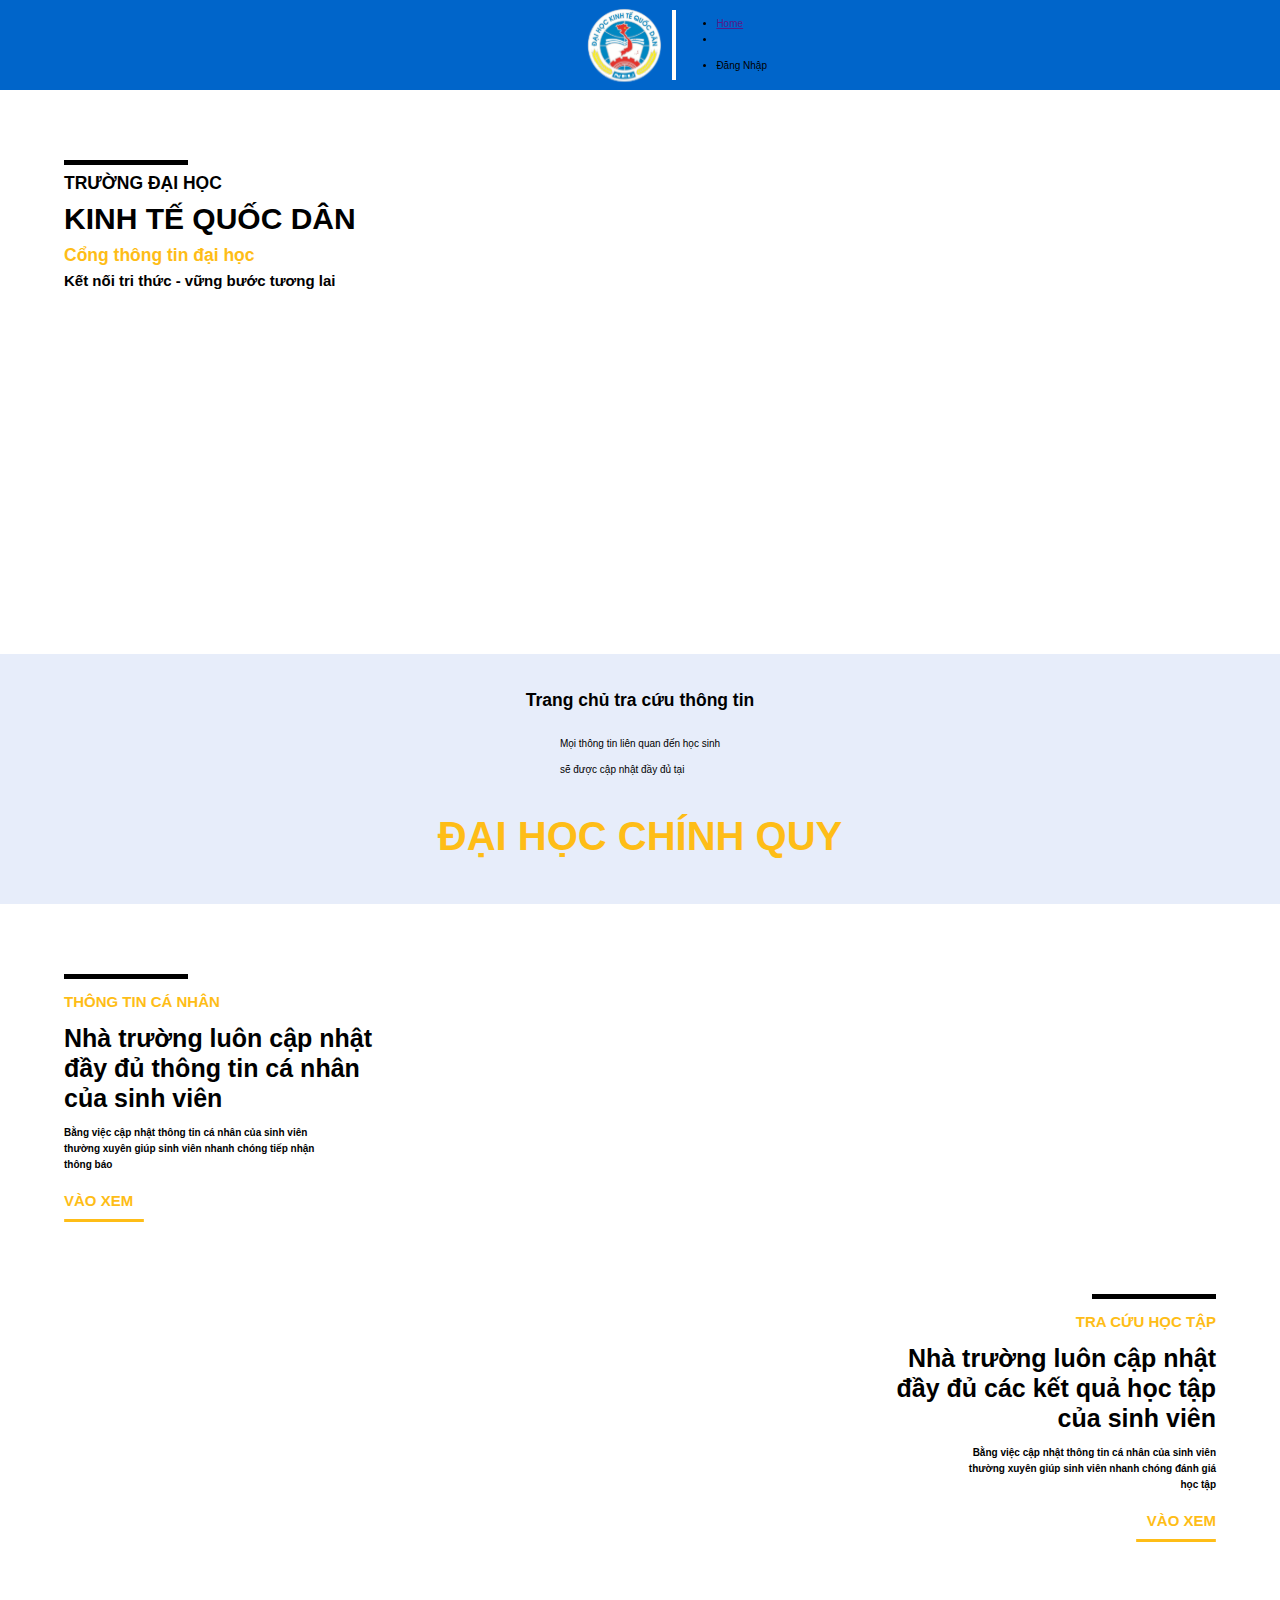
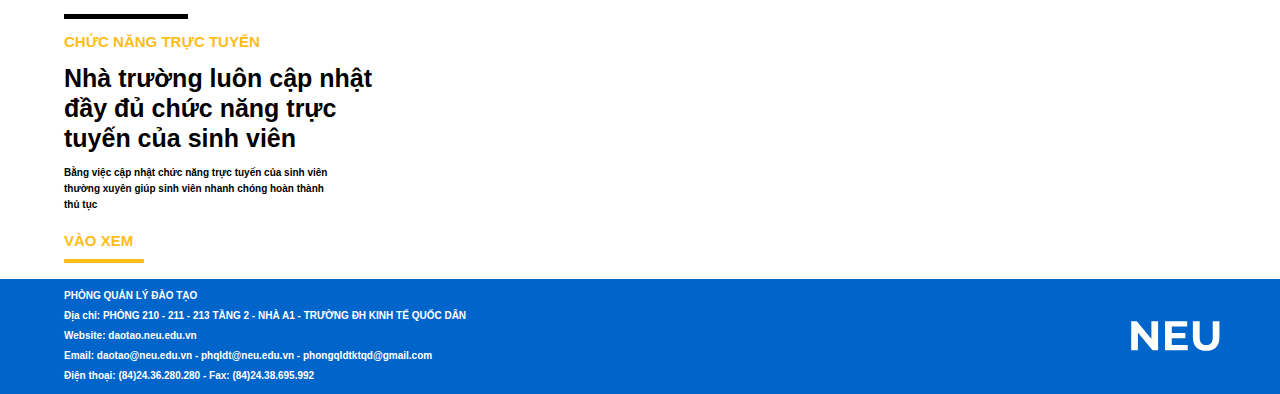
==== index.html @ 4bae20ed "index part1" ====
<!DOCTYPE html>
<html lang="en">
<head>
    <meta charset="UTF-8">
    <meta http-equiv="X-UA-Compatible" content="IE=edge">
    <meta name="viewport" content="width=device-width, initial-scale=1.0">
    <title>Cổng thông tin đại học chính quy</title>

    <link rel="preconnect" href="https://fonts.googleapis.com">
    <link rel="preconnect" href="https://fonts.gstatic.com" crossorigin>
    <link href="https://fonts.googleapis.com/css2?family=Roboto:wght@300;400;500;700&display=swap" rel="stylesheet">

    <link rel="stylesheet" href="./assests/css/base.css">

    <script src="https://kit.fontawesome.com/30d0976aea.js" crossorigin="anonymous"></script>
</head>
<body>
    <div class="hero-container">
        <div class="start">
            <img src="img\logo.svg" alt="" class="logo">
            <img src="img\line-verti.svg" alt="" class="line-verti">
            <div class="uni-name"></div>
        </div>
        <div class="end">
            <nav>
                <ul>
                    <li><a href="" class="a1">Home</a></li>
                    <li>
                        <img src="" alt="" class="noti">
                    </li>
                    <li>
                        <div class="log-in">
                            <p>Đăng Nhập</p>
                        </div>
                    </li>
                </ul>
            </nav>
        </div>
    </div>
    <div class="body1-container">
        <div class="body1-group1">
            <img src="img\line-hori.svg" alt="" class="line-hori">
            <div class="body1-info">
                <p class="body1-info1">TRƯỜNG ĐẠI HỌC</p>
                <p class="body1-info2">KINH TẾ QUỐC DÂN</p>
                <p class="body1-info3">Cổng thông tin đại học</p>
                <p class="body1-info4">Kết nối tri thức - vững bước tương lai</p>
            </div>
            <div class="uni-img-element"></div>
        </div>
        <div class="body1-group2">
            <img src="" alt="" class="drum-showcase">
        </div>
    </div>
    <div class="body2-container">
        <div class="body2-top">
            <p class="body2-top-info">Trang chủ tra cứu thông tin</p>
        </div>
        <div class="body2-mid">
            <div class="laurel-left"></div>
            <div class="info-center">
                <div class="icon-element">
                    <div class="icon1"></div>
                    <div class="icon2"></div>
                    <div class="icon3"></div>
                </div>
                <div class="body2-mid-info">
                    <p class="body2-mid-info1">
                        Mọi thông tin liên quan đến học sinh
                    </p>
                    <p class="body2-mid-info2">
                        sẽ được cập nhật đầy đủ tại
                    </p>
                </div>
            </div>
            <div class="laurel-right"></div>
        </div>
        <div class="body2-bot">
            <p class="body2-bot-info">ĐẠI HỌC CHÍNH QUY</p>
        </div>
    </div>
    <div class="body3-container">
        <div class="body3-group1">
            <div class="body3-group1-left">
                <img src="img\line-hori.svg" alt="" class="line-hori">
                <div id="personal-info" class="group-info">
                    <p class="body3-yellow-headinfo">THÔNG TIN CÁ NHÂN</p>
                    <p class="body3-black-bodyinfo">
                        Nhà trường luôn cập nhật đầy đủ thông tin cá nhân của sinh viên
                    </p>
                    <p class="body3-black-footinfo">
                        Bằng việc cập nhật thông tin cá nhân của sinh viên thường xuyên giúp sinh viên nhanh chóng tiếp nhận thông báo
                    </p>
                </div>
                <div id="see-more1" class="see-more">
                    <p class="see-more-typo">VÀO XEM</p>
                    <img src="img\yellow-line-hori.svg" alt="" class="yellow-line-hori">
                </div>
            </div>
            <div class="body3-group1-right">
                <img src="" alt="" class="decor">
            </div>
        </div>
        <div class="body3-group2">
            <div class="body3-group2-right">
                <img src="img\line-hori.svg" alt="" class="line-hori">
                <div id="study-info" class="group-info">
                    <p class="body3-yellow-headinfo">TRA CỨU HỌC TẬP</p>
                    <p class="body3-black-bodyinfo">
                        Nhà trường luôn cập nhật đầy đủ các kết quả học tập của sinh viên
                    </p>
                    <p class="body3-black-footinfo">
                        Bằng việc cập nhật thông tin cá nhân của sinh viên thường xuyên giúp sinh viên nhanh chóng đánh giá học tập
                    </p>
                </div>
                <div id="see-more2" class="see-more">
                    <p class="see-more-typo">VÀO XEM</p>
                    <img src="img\yellow-line-hori.svg" alt="" class="yellow-line-hori">
                </div>
            </div>
            <div class="body3-group2-left">
                <img src="" alt="" class="decor">
            </div>
        </div>
        <div  class="body3-group3">
            <div class="body3-group3-left">
                <img src="img\line-hori.svg" alt="" class="line-hori">
                <div id="tools-info" class="group-info">
                    <p class="body3-yellow-headinfo">CHỨC NĂNG TRỰC TUYẾN</p>
                    <p class="body3-black-bodyinfo">
                        Nhà trường luôn cập nhật đầy đủ chức năng trực tuyến của sinh viên
                    </p>
                    <p class="body3-black-footinfo">
                        Bằng việc cập nhật chức năng trực tuyến của sinh viên thường xuyên giúp sinh viên nhanh chóng hoàn thành thủ tục
                    </p>
                </div>
                <div id="see-more3" class="see-more">
                    <p class="see-more-typo">VÀO XEM</p>
                    <img src="img\yellow-line-hori.svg" alt="" class="yellow-line-hori">
                </div>
            </div>
            <div class="body3-group3-right">
                <img src="" alt="" class="decor">
            </div>
        </div>
    </div>
    <div class="footer-container">
        <div class="footer-info">
            <p>PHÒNG QUẢN LÝ ĐÀO TẠO</p>
            <p>Địa chỉ: PHÒNG 210 - 211 - 213 TẦNG 2 - NHÀ A1 - TRƯỜNG ĐH KINH TẾ QUỐC DÂN</p>
            <p>Website: daotao.neu.edu.vn</p>
            <p>Email: daotao@neu.edu.vn - phqldt@neu.edu.vn - phongqldtktqd@gmail.com</p>
            <p>Điện thoại: (84)24.36.280.280 - Fax: (84)24.38.695.992</p>
        </div>
        <div class="footer-white-NEU">
            <img src="img\white-NEU.svg" alt="" class="white-NEU">
        </div>

    </div>
</body>
</html>
---- assests/css/base.css ----
:root {
  --primary-color: #0065CA;
  --white-color: #fff;
  --text-color: #333;
  --black-color: #000;
  --yellow-color: #FEBD17;
}

html {
  font-size: 62.5%;
  line-height: 1.6rem;
  font-family: "Montserrat", sans-serif;
  box-sizing: border-box;
}

body {
  margin: 0;
  height: 200vh;
}

.hero-container {
  display: flex;
  height: 5%;
  justify-content: center;
  align-items: center;
  background-color: var(--primary-color);
}
.hero-container .start {
  margin-left: 5%;
  display: flex;
  align-items: center;
}
.hero-container .start .logo {
  height: 7.5rem;
  margin: 1em;
}
.hero-container .start .line-verti {
  height: 7rem;
}

.body1-container {
  display: flex;
  flex-direction: row;
  margin-top: 5%;
  margin-left: 5%;
  height: 500px;
}
.body1-container .body1-group1 .body1-info1 {
  font-size: 1.75rem;
  font-weight: bolder;
  margin: 0.5rem 0 0.5rem 0;
}
.body1-container .body1-group1 .body1-info2 {
  font-size: 3rem;
  font-weight: bolder;
  margin: 2rem 0px 2rem 0px;
}
.body1-container .body1-group1 .body1-info3 {
  font-size: 1.75rem;
  font-weight: bold;
  color: var(--yellow-color);
  margin: 1rem 0 1rem 0;
}
.body1-container .body1-group1 .body1-info4 {
  font-size: 1.5rem;
  font-weight: bold;
  margin: 1rem 0 1rem 0;
}

.body2-container {
  display: flex;
  flex-direction: column;
  justify-content: center;
  align-items: center;
  height: 250px;
  background-color: #E7EDFA;
}
.body2-container .body2-top .body2-top-info {
  font-size: 1.75rem;
  font-weight: bolder;
}
.body2-container .body2-bot .body2-bot-info {
  font-size: 4rem;
  font-weight: bolder;
  color: var(--yellow-color);
}

.body3-container {
  display: flex;
  flex-direction: column;
  margin: 5% 5% 0 5%;
}
.body3-container .group-info .body3-yellow-headinfo {
  color: var(--yellow-color);
  font-size: 1.5rem;
  font-weight: bolder;
  margin: 1rem 0 1rem 0;
}
.body3-container .group-info .body3-black-bodyinfo {
  width: 30%;
  font-size: 2.5rem;
  line-height: 3rem;
  font-weight: bolder;
  margin: 1.25rem 0 1.25rem 0;
}
.body3-container .group-info .body3-black-footinfo {
  width: 23%;
  font-size: 1rem;
  font-weight: 600;
  margin: 1rem 0 1rem 0;
}
.body3-container .body3-group2-right {
  margin-left: auto;
  text-align: right;
  padding: 5rem 0 5rem 0;
}

.see-more {
  display: flex;
  flex-direction: column;
}
.see-more .see-more-typo {
  font-size: 1.5rem;
  font-weight: bold;
  color: var(--yellow-color);
  margin: 10px 0 10px 0;
}
.see-more .yellow-line-hori {
  width: 8rem;
}

#study-info .body3-black-bodyinfo {
  margin-left: auto;
}
#study-info .body3-black-footinfo {
  margin-left: auto;
}

#see-more2 .yellow-line-hori {
  margin-left: auto;
}

.footer-container {
  height: 115px;
  display: flex;
  flex-direction: row;
  background-color: var(--primary-color);
}
.footer-container .footer-info {
  display: flex;
  flex-direction: column;
  margin-left: 5%;
  color: #fff;
  font-size: 1rem;
  font-weight: bold;
  line-height: 0;
  justify-content: center;
}
.footer-container .footer-white-NEU {
  margin-left: auto;
  display: flex;
  align-items: center;
}
.footer-container .footer-white-NEU .white-NEU {
  height: 30px;
  margin-right: 6rem;
}/*# sourceMappingURL=base.css.map */
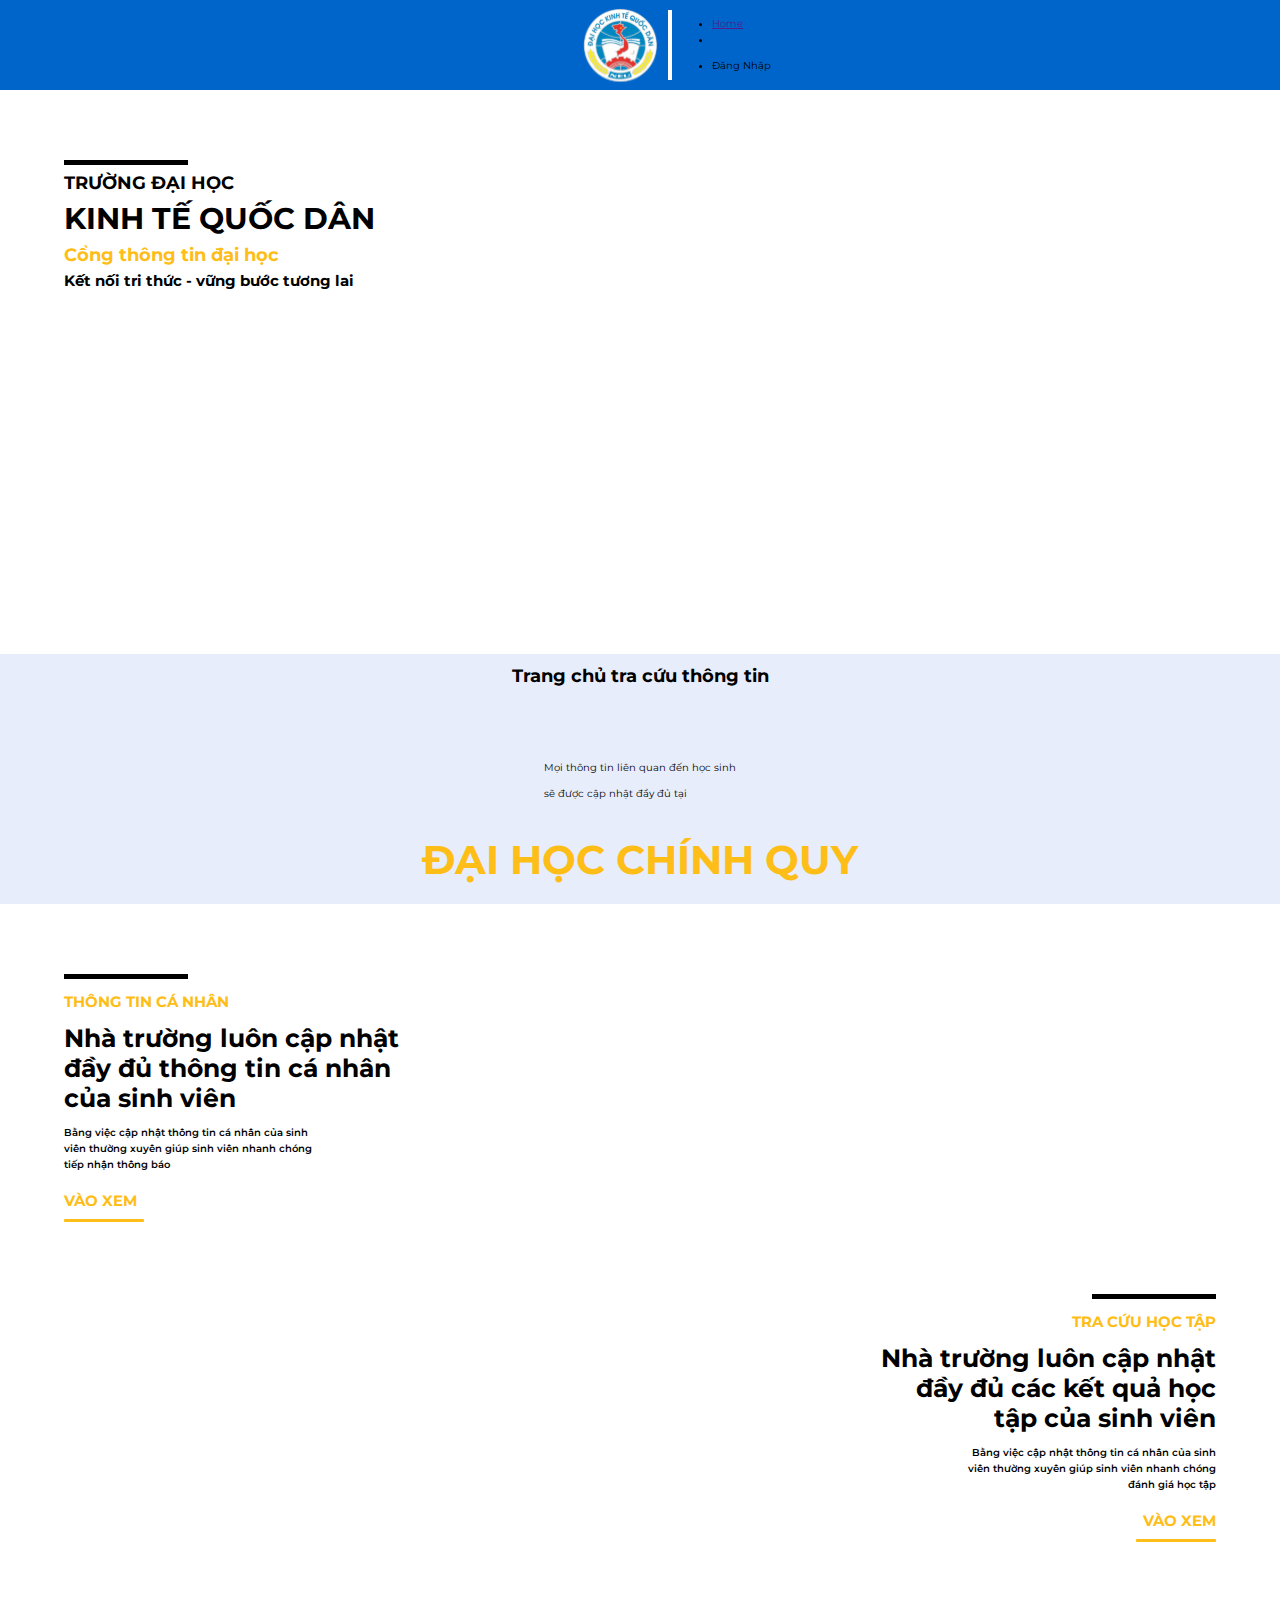
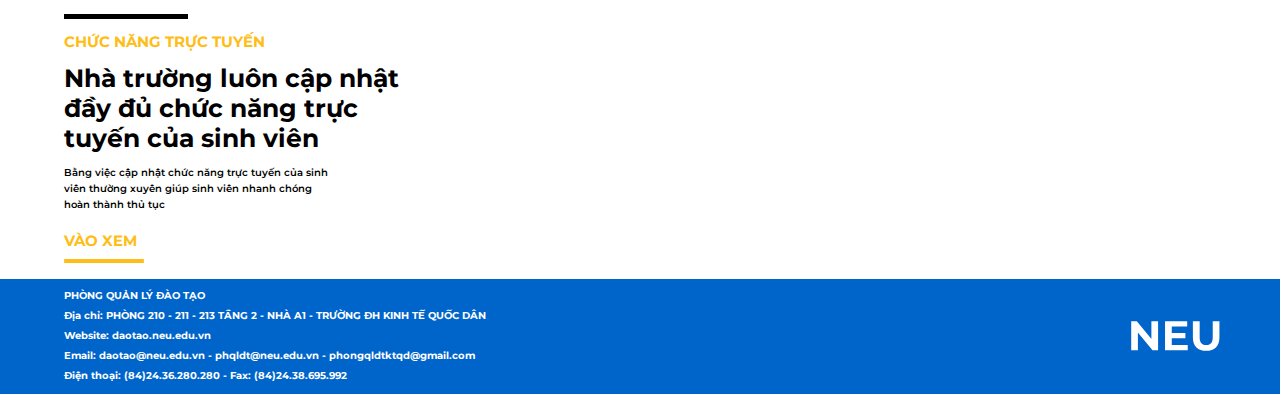
==== commit 4165a5ab: "fix font-family" ====
--- a/index.html
+++ b/index.html
@@ -8,8 +8,8 @@
 
     <link rel="preconnect" href="https://fonts.googleapis.com">
     <link rel="preconnect" href="https://fonts.gstatic.com" crossorigin>
-    <link href="https://fonts.googleapis.com/css2?family=Roboto:wght@300;400;500;700&display=swap" rel="stylesheet">
-
+    <link href="https://fonts.googleapis.com/css2?family=Montserrat:ital,wght@0,100;0,200;0,300;0,400;0,500;0,600;0,700;0,800;0,900;1,100;1,200;1,300;1,400;1,500;1,600;1,700;1,800;1,900&display=swap" rel="stylesheet">
+    
     <link rel="stylesheet" href="./assests/css/base.css">
 
     <script src="https://kit.fontawesome.com/30d0976aea.js" crossorigin="anonymous"></script>
@@ -46,10 +46,12 @@
                 <p class="body1-info3">Cổng thông tin đại học</p>
                 <p class="body1-info4">Kết nối tri thức - vững bước tương lai</p>
             </div>
-            <div class="uni-img-element"></div>
+            <div class="uni-img-element">
+                <img src="img\uni-img.svg" alt="" class="uni-img">
+            </div>
         </div>
         <div class="body1-group2">
-            <img src="" alt="" class="drum-showcase">
+            <img src="img\drum-showcase.svg" alt="" class="drum-showcase">
         </div>
     </div>
     <div class="body2-container">
@@ -60,9 +62,15 @@
             <div class="laurel-left"></div>
             <div class="info-center">
                 <div class="icon-element">
-                    <div class="icon1"></div>
-                    <div class="icon2"></div>
-                    <div class="icon3"></div>
+                    <div class="icon1">
+                        <img src="img\icon-personal.svg" alt="" class="icon-personal">
+                    </div>
+                    <div class="icon2">
+                        <img src="img\icon-study.svg" alt="" class="icon-study">
+                    </div>
+                    <div class="icon3">
+                        <img src="img\icon-research.svg" alt="">
+                    </div>
                 </div>
                 <div class="body2-mid-info">
                     <p class="body2-mid-info1">
@@ -98,7 +106,7 @@
                 </div>
             </div>
             <div class="body3-group1-right">
-                <img src="" alt="" class="decor">
+                <img src="img\decor-1.svg" alt="" class="decor">
             </div>
         </div>
         <div class="body3-group2">
@@ -119,7 +127,7 @@
                 </div>
             </div>
             <div class="body3-group2-left">
-                <img src="" alt="" class="decor">
+                <img src="img\decor-2.svg" alt="" class="decor">
             </div>
         </div>
         <div  class="body3-group3">
@@ -140,7 +148,7 @@
                 </div>
             </div>
             <div class="body3-group3-right">
-                <img src="" alt="" class="decor">
+                <img src="img\decor-3.svg" alt="" class="decor">
             </div>
         </div>
     </div>
@@ -158,4 +166,4 @@
 
     </div>
 </body>
-</html>+</html>
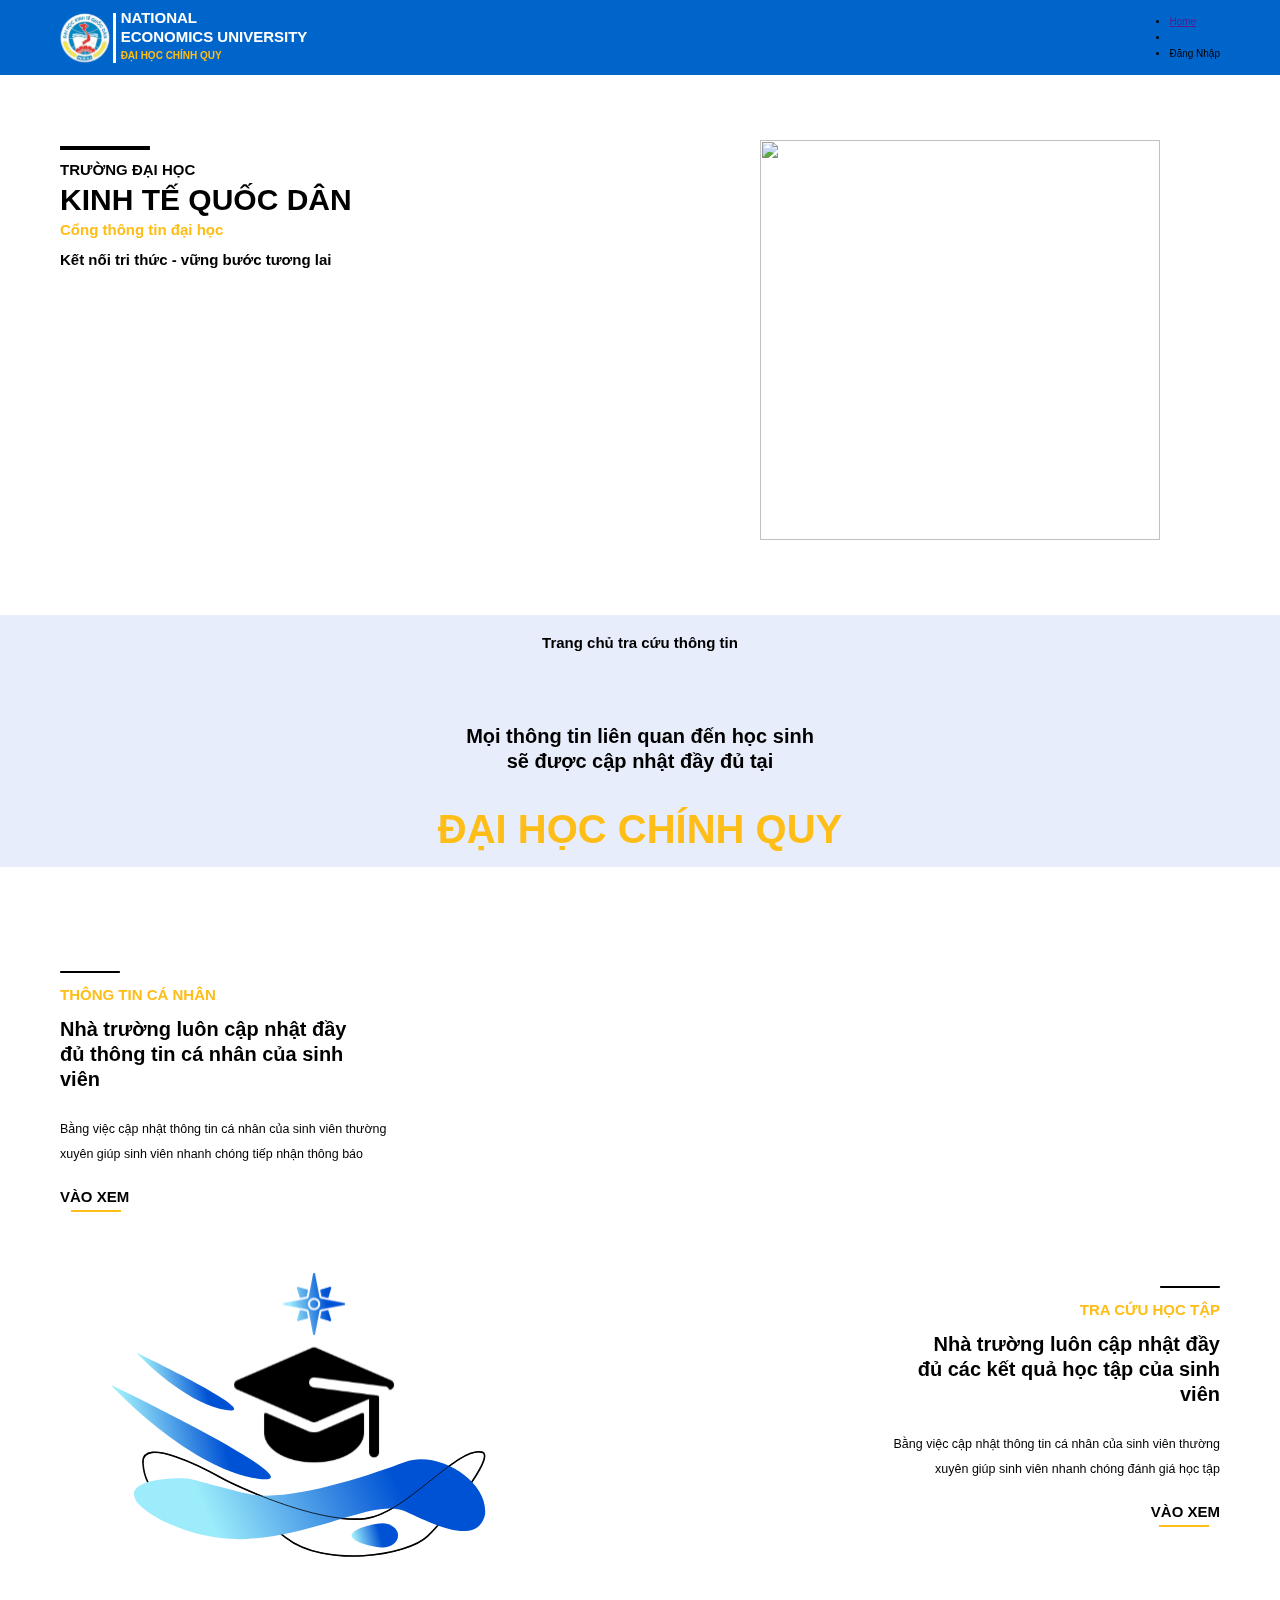
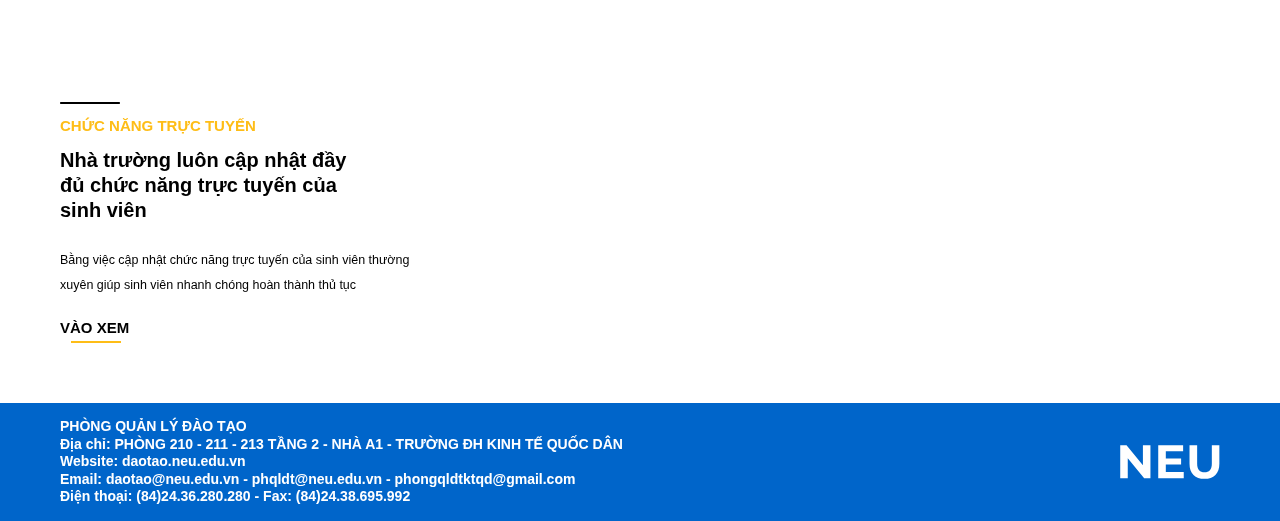
==== commit c9f9234b: "Index-redone1" ====
--- a/index.html
+++ b/index.html
@@ -8,87 +8,106 @@
 
     <link rel="preconnect" href="https://fonts.googleapis.com">
     <link rel="preconnect" href="https://fonts.gstatic.com" crossorigin>
-    <link href="https://fonts.googleapis.com/css2?family=Montserrat:ital,wght@0,100;0,200;0,300;0,400;0,500;0,600;0,700;0,800;0,900;1,100;1,200;1,300;1,400;1,500;1,600;1,700;1,800;1,900&display=swap" rel="stylesheet">
-    
+    <link href="https://fonts.googleapis.com/css2?family=Roboto:wght@300;400;500;700&display=swap" rel="stylesheet">
+
     <link rel="stylesheet" href="./assests/css/base.css">
 
-    <script src="https://kit.fontawesome.com/30d0976aea.js" crossorigin="anonymous"></script>
+    <script src="./javascripts/index.js"></script>
 </head>
 <body>
-    <div class="hero-container">
-        <div class="start">
-            <img src="img\logo.svg" alt="" class="logo">
-            <img src="img\line-verti.svg" alt="" class="line-verti">
-            <div class="uni-name"></div>
-        </div>
-        <div class="end">
-            <nav>
-                <ul>
-                    <li><a href="" class="a1">Home</a></li>
-                    <li>
-                        <img src="" alt="" class="noti">
-                    </li>
-                    <li>
-                        <div class="log-in">
-                            <p>Đăng Nhập</p>
-                        </div>
-                    </li>
-                </ul>
-            </nav>
+    <div class="hero">
+        <div class="hero-container">
+            <div class="start">
+                <img src="img\logo.svg" alt="" class="logo">
+                <img src="img\line-verti.svg" alt="" class="line-verti">
+                <div class="uni-name">
+                    <p class="NEU-m">NEU</p>
+                    <p class="NEU-d">NATIONAL</p>
+                    <p class="NEU-d">ECONOMICS UNIVERSITY</p>
+                    <p class="DHCQ">ĐẠI HỌC CHÍNH QUY</p>
+                </div>
+            </div>
+            <div class="end">
+                <nav>
+                    <ul>
+                        <li><a href="" class="a1">Home</a></li>
+                        <li>
+                            <img src="" alt="" class="noti">
+                        </li>
+                        <li>
+                            <div class="log-in">
+                                <p>Đăng Nhập</p>
+                            </div>
+                        </li>
+                    </ul>
+                </nav>
+            </div>
         </div>
     </div>
-    <div class="body1-container">
-        <div class="body1-group1">
-            <img src="img\line-hori.svg" alt="" class="line-hori">
-            <div class="body1-info">
-                <p class="body1-info1">TRƯỜNG ĐẠI HỌC</p>
-                <p class="body1-info2">KINH TẾ QUỐC DÂN</p>
-                <p class="body1-info3">Cổng thông tin đại học</p>
-                <p class="body1-info4">Kết nối tri thức - vững bước tương lai</p>
+    <div class="body1">
+        <div class="body1-container">
+            <div class="body1-group1">
+                <div class="body1-info">
+                    <img src="img\line-hori.svg" alt="" class="line-hori">
+                    <div class="body1-info">
+                        <p class="body1-info1">TRƯỜNG ĐẠI HỌC</p>
+                        <p class="body1-info2">KINH TẾ QUỐC DÂN</p>
+                        <p class="body1-info3">Cổng thông tin đại học</p>
+                        <p class="body1-info4">Kết nối tri thức - vững bước tương lai</p>
+                    </div>
+                </div>
+                <div class="uni-img-element">
+                    <img src="img\uni-img.svg" alt="" class="uni-img">
+                </div>
             </div>
-            <div class="uni-img-element">
-                <img src="img\uni-img.svg" alt="" class="uni-img">
+            <div class="body1-group2">
+                <img src="img\drum-showcase.svg" alt="" id="drum-showcase">
             </div>
         </div>
-        <div class="body1-group2">
-            <img src="img\drum-showcase.svg" alt="" class="drum-showcase">
-        </div>
     </div>
-    <div class="body2-container">
-        <div class="body2-top">
-            <p class="body2-top-info">Trang chủ tra cứu thông tin</p>
-        </div>
-        <div class="body2-mid">
-            <div class="laurel-left"></div>
-            <div class="info-center">
-                <div class="icon-element">
-                    <div class="icon1">
-                        <img src="img\icon-personal.svg" alt="" class="icon-personal">
+    <div class="body2">
+        <div class="body2-container">
+            <div class="body2-top">
+                <p class="body2-top-info">Trang chủ tra cứu thông tin</p>
+            </div>
+            <div class="body2-mid">
+                <div class="laurel-left">
+                    <img src="img\laurel-left.svg" alt="" class="laurel-left-img">
+                </div>
+                <div class="info-center">
+                    <div class="icon-element">
+                        <div class="icon1">
+                            <img src="img\icon-personal.svg" alt="" class="icon-personal">
+                        </div>
+                        <div class="icon2">
+                            <img src="img\icon-study.svg" alt="" class="icon-study">
+                        </div>
+                        <div class="icon3">
+                            <img src="img\icon-research.svg" alt="">
+                        </div>
                     </div>
-                    <div class="icon2">
-                        <img src="img\icon-study.svg" alt="" class="icon-study">
-                    </div>
-                    <div class="icon3">
-                        <img src="img\icon-research.svg" alt="">
+
+                    <div class="body2-mid-info">
+                        <p class="body2-mid-info1">
+                            Mọi thông tin liên quan đến học sinh
+                        </p>
+                        <p class="body2-mid-info2">
+                            sẽ được cập nhật đầy đủ tại
+                        </p>
                     </div>
                 </div>
-                <div class="body2-mid-info">
-                    <p class="body2-mid-info1">
-                        Mọi thông tin liên quan đến học sinh
-                    </p>
-                    <p class="body2-mid-info2">
-                        sẽ được cập nhật đầy đủ tại
-                    </p>
+                <div class="laurel-right">
+                    <img src="img\laurel-right.svg" alt="" class="laurel-right-img">
                 </div>
+                <div class="laurel-right"></div>
             </div>
-            <div class="laurel-right"></div>
-        </div>
-        <div class="body2-bot">
-            <p class="body2-bot-info">ĐẠI HỌC CHÍNH QUY</p>
+            <div class="body2-bot">
+                <p class="body2-bot-info">ĐẠI HỌC CHÍNH QUY</p>
+            </div>
         </div>
     </div>
     <div class="body3-container">
-        <div class="body3-group1">
+        <div id="body3-group1" class="body3-group">
             <div class="body3-group1-left">
                 <img src="img\line-hori.svg" alt="" class="line-hori">
                 <div id="personal-info" class="group-info">
@@ -109,10 +128,13 @@
                 <img src="img\decor-1.svg" alt="" class="decor">
             </div>
         </div>
-        <div class="body3-group2">
+        <div id="body3-group2" class="body3-group">
+            <div class="body3-group2-left">
+                <img src="img\decor-2.svg" alt="" class="decor">
+            </div>
             <div class="body3-group2-right">
-                <img src="img\line-hori.svg" alt="" class="line-hori">
                 <div id="study-info" class="group-info">
+                    <img src="img\line-hori.svg" alt="" class="line-hori">
                     <p class="body3-yellow-headinfo">TRA CỨU HỌC TẬP</p>
                     <p class="body3-black-bodyinfo">
                         Nhà trường luôn cập nhật đầy đủ các kết quả học tập của sinh viên
@@ -126,11 +148,8 @@
                     <img src="img\yellow-line-hori.svg" alt="" class="yellow-line-hori">
                 </div>
             </div>
-            <div class="body3-group2-left">
-                <img src="img\decor-2.svg" alt="" class="decor">
-            </div>
         </div>
-        <div  class="body3-group3">
+        <div  id="body3-group3" class="body3-group">
             <div class="body3-group3-left">
                 <img src="img\line-hori.svg" alt="" class="line-hori">
                 <div id="tools-info" class="group-info">
@@ -152,18 +171,19 @@
             </div>
         </div>
     </div>
-    <div class="footer-container">
-        <div class="footer-info">
-            <p>PHÒNG QUẢN LÝ ĐÀO TẠO</p>
-            <p>Địa chỉ: PHÒNG 210 - 211 - 213 TẦNG 2 - NHÀ A1 - TRƯỜNG ĐH KINH TẾ QUỐC DÂN</p>
-            <p>Website: daotao.neu.edu.vn</p>
-            <p>Email: daotao@neu.edu.vn - phqldt@neu.edu.vn - phongqldtktqd@gmail.com</p>
-            <p>Điện thoại: (84)24.36.280.280 - Fax: (84)24.38.695.992</p>
+    <div class="footer">
+        <div class="footer-container">
+            <div class="footer-info">
+                <p>PHÒNG QUẢN LÝ ĐÀO TẠO</p>
+                <p>Địa chỉ: PHÒNG 210 - 211 - 213 TẦNG 2 - NHÀ A1 - TRƯỜNG ĐH KINH TẾ QUỐC DÂN</p>
+                <p>Website: daotao.neu.edu.vn</p>
+                <p>Email: daotao@neu.edu.vn - phqldt@neu.edu.vn - phongqldtktqd@gmail.com</p>
+                <p>Điện thoại: (84)24.36.280.280 - Fax: (84)24.38.695.992</p>
+            </div>
+            <div class="footer-white-NEU">
+                <img src="img\white-NEU.svg" alt="" class="white-NEU">
+            </div>
         </div>
-        <div class="footer-white-NEU">
-            <img src="img\white-NEU.svg" alt="" class="white-NEU">
-        </div>
-
     </div>
 </body>
-</html>
+</html>--- a/assests/css/base.css
+++ b/assests/css/base.css
@@ -1,3 +1,10 @@
+@charset "UTF-8";
+* {
+  box-sizing: border-box;
+  padding: 0;
+  margin: 0;
+}
+
 :root {
   --primary-color: #0065CA;
   --white-color: #fff;
@@ -13,155 +20,327 @@
   box-sizing: border-box;
 }
 
-body {
-  margin: 0;
-  height: 200vh;
+.hero {
+  background-color: var(--primary-color);
+  margin-bottom: 5rem;
 }
 
 .hero-container {
   display: flex;
-  height: 5%;
+  justify-content: space-between;
+  align-items: center;
+  flex-wrap: wrap;
+  margin: 0 3rem 0 3rem;
+}
+
+.start {
+  font-size: 1rem;
+  display: flex;
   justify-content: center;
   align-items: center;
-  background-color: var(--primary-color);
-}
-.hero-container .start {
-  margin-left: 5%;
-  display: flex;
-  align-items: center;
-}
-.hero-container .start .logo {
-  height: 7.5rem;
-  margin: 1em;
-}
-.hero-container .start .line-verti {
-  height: 7rem;
+}
+.start .logo {
+  height: 5em;
+  margin: 1.25em 0.25em 1.25em 0;
+}
+.start .line-verti {
+  display: none;
+}
+.start .uni-name {
+  line-height: 1.25em;
+  font-size: 1.5em;
+  font-weight: bolder;
+  color: #fff;
+  margin-left: 5px;
+}
+.start .NEU-m {
+  font-size: 1.25em;
+}
+.start .NEU-d {
+  display: none;
+}
+.start .DHCQ {
+  font-size: 1rem;
+  color: var(--yellow-color);
+}
+
+#drum-showcase {
+  display: none;
+}
+
+/*Phần thân*/
+.body1 {
+  margin: 3rem 0 3rem 0;
 }
 
 .body1-container {
   display: flex;
-  flex-direction: row;
-  margin-top: 5%;
-  margin-left: 5%;
-  height: 500px;
-}
-.body1-container .body1-group1 .body1-info1 {
-  font-size: 1.75rem;
-  font-weight: bolder;
-  margin: 0.5rem 0 0.5rem 0;
-}
-.body1-container .body1-group1 .body1-info2 {
+  flex-direction: column;
+  align-items: left;
+  margin: 0 3em 0 3em;
+}
+.body1-container .line-hori {
+  width: 9rem;
+}
+
+.body1-info {
   font-size: 3rem;
-  font-weight: bolder;
-  margin: 2rem 0px 2rem 0px;
-}
-.body1-container .body1-group1 .body1-info3 {
-  font-size: 1.75rem;
   font-weight: bold;
+  line-height: 3rem;
+}
+
+.body1-info {
+  margin-bottom: 1em;
+}
+
+.body1-info1 {
+  font-size: 0.5em;
+  font-weight: 800;
+}
+
+.body1-info2 {
+  font-size: 1em;
+  font-weight: 800;
+}
+
+.body1-info3 {
+  font-size: 0.5em;
   color: var(--yellow-color);
-  margin: 1rem 0 1rem 0;
-}
-.body1-container .body1-group1 .body1-info4 {
-  font-size: 1.5rem;
-  font-weight: bold;
-  margin: 1rem 0 1rem 0;
-}
-
-.body2-container {
-  display: flex;
-  flex-direction: column;
+}
+
+.body1-info4 {
+  font-size: 0.5em;
+  font-weight: 600;
+}
+
+.uni-img-element {
+  display: flex;
   justify-content: center;
   align-items: center;
-  height: 250px;
-  background-color: #E7EDFA;
-}
-.body2-container .body2-top .body2-top-info {
-  font-size: 1.75rem;
-  font-weight: bolder;
-}
-.body2-container .body2-bot .body2-bot-info {
-  font-size: 4rem;
+}
+
+.uni-img {
+  height: 20rem;
+}
+
+.body2 {
+  display: none;
+}
+
+.body3 {
+  margin: 3rem 0 3rem 0;
+}
+
+.body3-container {
+  display: flex;
+  flex-direction: column;
+  align-items: left;
+  margin: 0 3em 0 3em;
+  line-height: 2.5em;
+}
+
+.body3-yellow-headinfo {
+  font-size: 1.5rem;
   font-weight: bolder;
   color: var(--yellow-color);
 }
 
-.body3-container {
-  display: flex;
-  flex-direction: column;
-  margin: 5% 5% 0 5%;
-}
-.body3-container .group-info .body3-yellow-headinfo {
-  color: var(--yellow-color);
+.body3-black-bodyinfo {
+  font-size: 2rem;
+  font-weight: bolder;
+  width: min(305px, 85%);
+  margin: 1rem 0 1rem 0;
+}
+
+.body3-black-footinfo {
+  font-size: 1.25rem;
+  font-weight: 500;
+  width: min(350px, 85%);
+  margin: 2.5rem 0 2.5rem 0;
+}
+
+.see-more {
   font-size: 1.5rem;
+  line-height: 1rem;
   font-weight: bolder;
-  margin: 1rem 0 1rem 0;
-}
-.body3-container .group-info .body3-black-bodyinfo {
-  width: 30%;
-  font-size: 2.5rem;
-  line-height: 3rem;
-  font-weight: bolder;
-  margin: 1.25rem 0 1.25rem 0;
-}
-.body3-container .group-info .body3-black-footinfo {
-  width: 23%;
-  font-size: 1rem;
-  font-weight: 600;
-  margin: 1rem 0 1rem 0;
-}
-.body3-container .body3-group2-right {
+}
+
+.line-hori {
+  width: 6rem;
+}
+
+.yellow-line-hori {
+  height: 0.2rem;
+  margin: 0 1.1rem 0 1.1rem;
+}
+
+.decor {
+  display: none;
+}
+
+.body3-group {
+  margin: 3rem 0 3rem 0;
+}
+
+#body3-group2 {
+  display: flex;
+  text-align: right;
+  align-items: right;
+  justify-content: right;
+}
+#body3-group2 .body3-black-bodyinfo, #body3-group2 .body3-black-footinfo {
   margin-left: auto;
-  text-align: right;
-  padding: 5rem 0 5rem 0;
-}
-
-.see-more {
-  display: flex;
-  flex-direction: column;
-}
-.see-more .see-more-typo {
-  font-size: 1.5rem;
-  font-weight: bold;
-  color: var(--yellow-color);
-  margin: 10px 0 10px 0;
-}
-.see-more .yellow-line-hori {
-  width: 8rem;
-}
-
-#study-info .body3-black-bodyinfo {
-  margin-left: auto;
-}
-#study-info .body3-black-footinfo {
-  margin-left: auto;
-}
-
-#see-more2 .yellow-line-hori {
-  margin-left: auto;
-}
-
-.footer-container {
-  height: 115px;
-  display: flex;
-  flex-direction: row;
-  background-color: var(--primary-color);
-}
-.footer-container .footer-info {
-  display: flex;
-  flex-direction: column;
-  margin-left: 5%;
-  color: #fff;
-  font-size: 1rem;
-  font-weight: bold;
-  line-height: 0;
-  justify-content: center;
-}
-.footer-container .footer-white-NEU {
-  margin-left: auto;
-  display: flex;
-  align-items: center;
-}
-.footer-container .footer-white-NEU .white-NEU {
-  height: 30px;
-  margin-right: 6rem;
+}
+
+.footer {
+  display: none;
+}
+
+@media only screen and (min-width: 1024px) {
+  #drum-showcase {
+    display: block;
+    width: 400px;
+    height: 400px;
+    mix-blend-mode: color-burn;
+    transition: transform 7.5s;
+    margin-right: 6rem;
+  }
+  /* Thêm hiệu ứng xoay khi hover */
+  #drum-showcase:hover {
+    transform: rotate(360deg);
+  }
+  .hero-container {
+    margin: 0 6rem 0 6rem;
+  }
+  .start .line-verti {
+    display: block;
+    height: 5rem;
+  }
+  .start .NEU-d {
+    display: block;
+  }
+  .NEU-m {
+    display: none;
+  }
+  .uni-img-element {
+    justify-content: left;
+    margin: 4rem 0 4rem 0;
+  }
+  .body2 {
+    display: block;
+    background-color: #E7EDFA;
+    margin: 6em 0 6em 0;
+  }
+  .body1-container, .body3-container {
+    margin: 0 6em 0 6em;
+  }
+  .body1-group2 {
+    display: flex;
+    justify-content: center;
+    align-items: center;
+  }
+  .body1-container {
+    display: flex;
+    flex-direction: row;
+    justify-content: space-between;
+  }
+  .body2-container {
+    display: flex;
+    flex-direction: column;
+    justify-content: center;
+    align-items: center;
+    margin: 0 7em 0 7em;
+  }
+  .body2-top {
+    margin-top: 2em;
+  }
+  .body2-top .body2-top-info {
+    font-size: 1.5rem;
+    font-weight: bolder;
+  }
+  .body2-mid {
+    display: flex;
+    flex-direction: row;
+  }
+  .info-center {
+    display: flex;
+    flex-direction: column;
+    justify-content: center;
+    align-items: center;
+  }
+  .icon-element {
+    display: flex;
+    flex-direction: row;
+    margin: 2em;
+  }
+  .body2-mid-info {
+    display: flex;
+    flex-direction: column;
+    justify-content: center;
+    align-items: center;
+    font-size: 2rem;
+    line-height: 2.5rem;
+    font-weight: bold;
+  }
+  .icon1, .icon2, .icon3 {
+    margin: 0 2rem 0 2rem;
+  }
+  .laurel-left, .laurel-right {
+    display: flex;
+    justify-content: center;
+    align-items: center;
+  }
+  .laurel-left-img, .laurel-right-img {
+    height: 12em;
+    margin: 1em;
+  }
+  .body2-bot {
+    margin: 3em;
+  }
+  .body2-bot-info {
+    font-size: 40px;
+    font-weight: bolder;
+    color: var(--yellow-color);
+  }
+  #body3-group1, #body3-group3 {
+    display: flex;
+    flex-direction: row;
+  }
+  .body3-group3-right, .body3-group1-right {
+    display: flex;
+    justify-content: right;
+  }
+  .body3-group2-left {
+    display: flex;
+    justify-content: left;
+  }
+  .decor {
+    display: block;
+    height: 80%;
+  }
+  .footer {
+    display: block;
+    margin-top: 3rem;
+    background-color: var(--primary-color);
+  }
+  .footer-container {
+    display: flex;
+    flex-direction: row;
+    justify-content: space-between;
+    margin: 0 6rem 0 6rem;
+    padding: 1.5rem 0 1.5rem 0;
+  }
+  .footer-info {
+    width: min(700px, 80%);
+    line-height: 1.75rem;
+    font-size: 1.4rem;
+    font-weight: 630;
+    color: var(--white-color);
+  }
+  .footer-white-NEU {
+    display: flex;
+  }
+  .white-NEU {
+    width: 10rem;
+  }
 }/*# sourceMappingURL=base.css.map */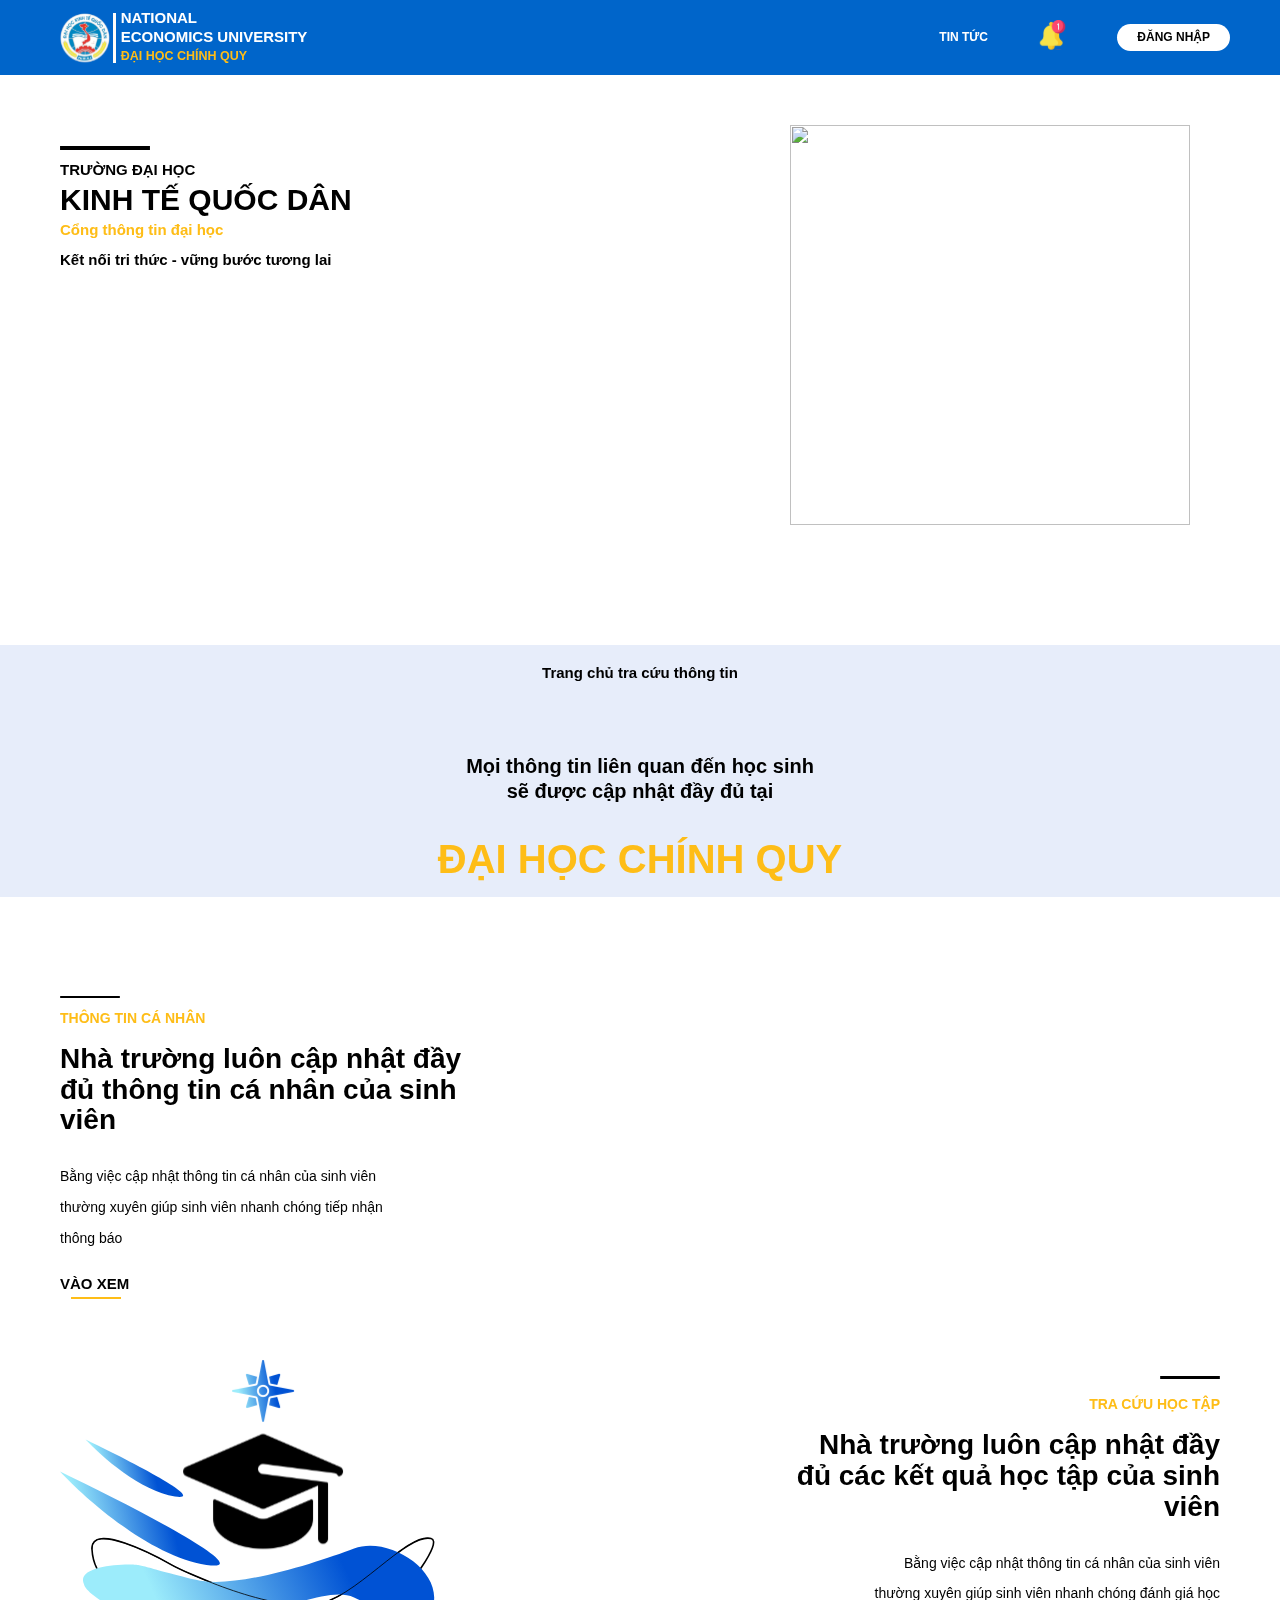
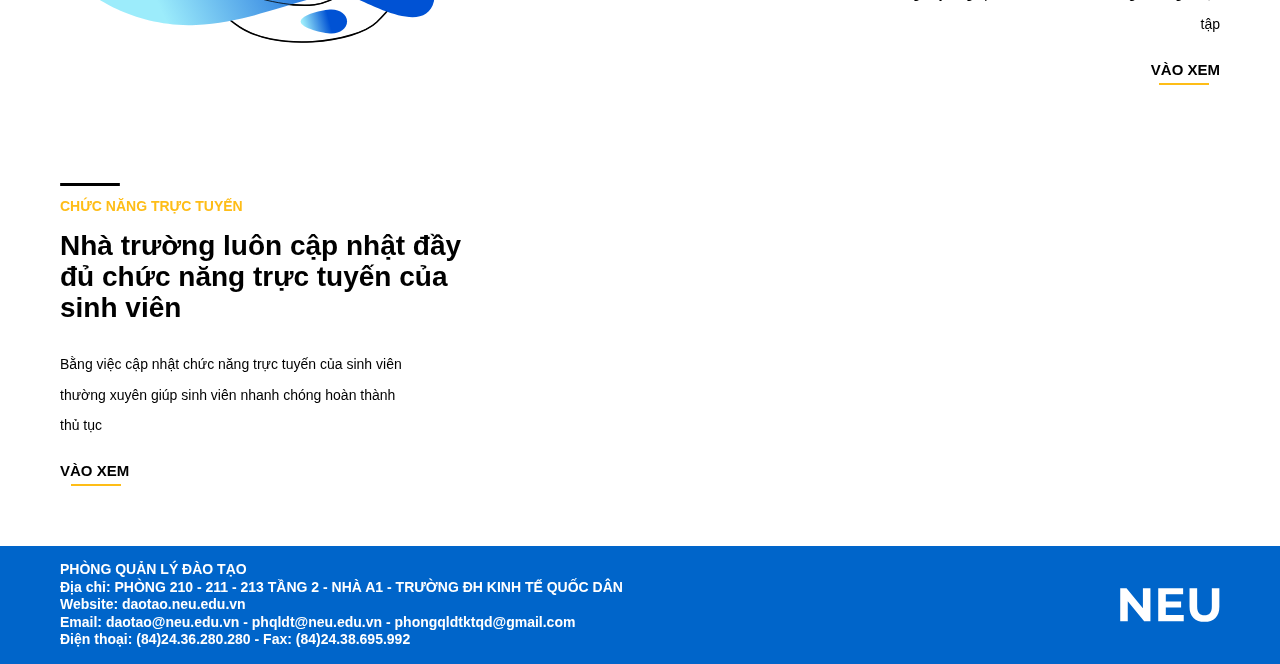
==== commit e8f4b62f: "introduce the mighty notification" ====
--- a/index.html
+++ b/index.html
@@ -9,14 +9,12 @@
     <link rel="preconnect" href="https://fonts.googleapis.com">
     <link rel="preconnect" href="https://fonts.gstatic.com" crossorigin>
     <link href="https://fonts.googleapis.com/css2?family=Roboto:wght@300;400;500;700&display=swap" rel="stylesheet">
+    <link rel="stylesheet" href="./assests/css/index.css">
 
-    <link rel="stylesheet" href="./assests/css/base.css">
-
-    <script src="./javascripts/index.js"></script>
 </head>
 <body>
-    <div class="hero">
-        <div class="hero-container">
+    <div class="header">
+        <div class="header-container">
             <div class="start">
                 <img src="img\logo.svg" alt="" class="logo">
                 <img src="img\line-verti.svg" alt="" class="line-verti">
@@ -28,146 +26,251 @@
                 </div>
             </div>
             <div class="end">
-                <nav>
+                <nav class="nav-m">
                     <ul>
-                        <li><a href="" class="a1">Home</a></li>
-                        <li>
-                            <img src="" alt="" class="noti">
-                        </li>
                         <li>
                             <div class="log-in">
-                                <p>Đăng Nhập</p>
+                                <a href="login.html" class="log-in-entry"> ĐĂNG NHẬP </a>
+                            </div>
+                        </li>
+                        <li>
+                            <div class="bell-noti" onclick="toggleNoti()">
+                                <img src="img\noti.svg" alt="" class="noti">
+                            </div>
+                            <div class="noti-box" id="box">
+                                <div class="top-noti">
+                                    <div class="top-noti-container">
+                                        <p class="noti-l">Thông báo</p>
+                                        <img src="img\gear.svg" alt="" class="noti-r">
+                                    </div>
+                                </div>
+                                <div class="bot-noti">
+                                    <div class="bot-noti-container">
+                                        <div class="noti-info">
+                                            <div class="ping-dot">
+                                                <img src="img\dot.svg" alt="" class="dot">
+                                            </div>
+                                            <div class="noti-container">
+                                                <div class="noti-container-info">
+                                                    <div class="title-box">
+                                                        <div class="title">
+                                                            <p class="title-info">Lịch Thi HK1 năm học 2022-2023 hệ Chính quy, văn bằng II Chính quy</p>
+                                                        </div>
+                                                        <div class="more-setting">
+                                                            <img src="img\setting.svg" alt="" class="setting">
+                                                        </div>
+                                                    </div>
+                                                    <div class="extra-title-info">
+                                                        <div class="date">
+                                                            <p class="date-release-info">17/11/2022</p>
+                                                        </div>
+                                                        <div class="author">
+                                                            <p class="author-info">Phạm Huy Giang</p>
+                                                        </div>
+                                                    </div>
+                                                </div>
+                                            </div>
+                                        </div>
+                                        <div class="noti-info">
+                                            <div class="ping-dot">
+                                                <img src="img\dot.svg" alt="" class="dot">
+                                            </div>
+                                            <div class="noti-container">
+                                                <div class="noti-container-info">
+                                                    <div class="title-box">
+                                                        <div class="title">
+                                                            <p class="title-info">Lịch Thi HK1 năm học 2022-2023 hệ Chính quy, văn bằng II Chính quy</p>
+                                                        </div>
+                                                        <div class="more-setting">
+                                                            <img src="img\setting.svg" alt="" class="setting">
+                                                        </div>
+                                                    </div>
+                                                    <div class="extra-title-info">
+                                                        <div class="date">
+                                                            <p class="date-release-info">17/11/2022</p>
+                                                        </div>
+                                                        <div class="author">
+                                                            <p class="author-info">Phạm Huy Giang</p>
+                                                        </div>
+                                                    </div>
+                                                </div>
+                                            </div>
+                                        </div>
+                                        <div class="noti-info">
+                                            <div class="ping-dot">
+                                                <img src="img\dot.svg" alt="" class="dot">
+                                            </div>
+                                            <div class="noti-container">
+                                                <div class="noti-container-info">
+                                                    <div class="title-box">
+                                                        <div class="title">
+                                                            <p class="title-info">Lịch Thi HK1 năm học 2022-2023 hệ Chính quy, văn bằng II Chính quy</p>
+                                                        </div>
+                                                        <div class="more-setting">
+                                                            <img src="img\setting.svg" alt="" class="setting">
+                                                        </div>
+                                                    </div>
+                                                    <div class="extra-title-info">
+                                                        <div class="date">
+                                                            <p class="date-release-info">17/11/2022</p>
+                                                        </div>
+                                                        <div class="author">
+                                                            <p class="author-info">Phạm Huy Giang</p>
+                                                        </div>
+                                                    </div>
+                                                </div>
+                                            </div>
+                                        </div>
+                                    </div>
+                                </div>
                             </div>
                         </li>
                     </ul>
                 </nav>
+                <nav class="nav-d">
+                    <ul>
+                        <li><a href="https://neu.edu.vn/vi/thong-bao-1424" class="a1">TIN TỨC</a></li>
+                        <li>
+                            <img src="img\noti.svg" alt="" class="noti">
+                        </li>
+                        <li>
+                            <div class="log-in">
+                                <a href="login.html" class="log-in-entry"> ĐĂNG NHẬP </a>
+                            </div>
+                        </li>
+                    </ul>
+                </nav>
             </div>
         </div>
     </div>
-    <div class="body1">
-        <div class="body1-container">
-            <div class="body1-group1">
-                <div class="body1-info">
-                    <img src="img\line-hori.svg" alt="" class="line-hori">
+    <div class="body">
+        <div class="body1">
+            <div class="body1-container">
+                <div class="body1-group1">
                     <div class="body1-info">
-                        <p class="body1-info1">TRƯỜNG ĐẠI HỌC</p>
-                        <p class="body1-info2">KINH TẾ QUỐC DÂN</p>
-                        <p class="body1-info3">Cổng thông tin đại học</p>
-                        <p class="body1-info4">Kết nối tri thức - vững bước tương lai</p>
-                    </div>
-                </div>
-                <div class="uni-img-element">
-                    <img src="img\uni-img.svg" alt="" class="uni-img">
-                </div>
-            </div>
-            <div class="body1-group2">
-                <img src="img\drum-showcase.svg" alt="" id="drum-showcase">
-            </div>
-        </div>
-    </div>
-    <div class="body2">
-        <div class="body2-container">
-            <div class="body2-top">
-                <p class="body2-top-info">Trang chủ tra cứu thông tin</p>
-            </div>
-            <div class="body2-mid">
-                <div class="laurel-left">
-                    <img src="img\laurel-left.svg" alt="" class="laurel-left-img">
-                </div>
-                <div class="info-center">
-                    <div class="icon-element">
-                        <div class="icon1">
-                            <img src="img\icon-personal.svg" alt="" class="icon-personal">
-                        </div>
-                        <div class="icon2">
-                            <img src="img\icon-study.svg" alt="" class="icon-study">
-                        </div>
-                        <div class="icon3">
-                            <img src="img\icon-research.svg" alt="">
-                        </div>
-                    </div>
-
-                    <div class="body2-mid-info">
-                        <p class="body2-mid-info1">
-                            Mọi thông tin liên quan đến học sinh
-                        </p>
-                        <p class="body2-mid-info2">
-                            sẽ được cập nhật đầy đủ tại
-                        </p>
-                    </div>
-                </div>
-                <div class="laurel-right">
-                    <img src="img\laurel-right.svg" alt="" class="laurel-right-img">
-                </div>
-                <div class="laurel-right"></div>
-            </div>
-            <div class="body2-bot">
-                <p class="body2-bot-info">ĐẠI HỌC CHÍNH QUY</p>
-            </div>
-        </div>
-    </div>
-    <div class="body3-container">
-        <div id="body3-group1" class="body3-group">
-            <div class="body3-group1-left">
-                <img src="img\line-hori.svg" alt="" class="line-hori">
-                <div id="personal-info" class="group-info">
-                    <p class="body3-yellow-headinfo">THÔNG TIN CÁ NHÂN</p>
-                    <p class="body3-black-bodyinfo">
-                        Nhà trường luôn cập nhật đầy đủ thông tin cá nhân của sinh viên
-                    </p>
-                    <p class="body3-black-footinfo">
-                        Bằng việc cập nhật thông tin cá nhân của sinh viên thường xuyên giúp sinh viên nhanh chóng tiếp nhận thông báo
-                    </p>
-                </div>
-                <div id="see-more1" class="see-more">
-                    <p class="see-more-typo">VÀO XEM</p>
-                    <img src="img\yellow-line-hori.svg" alt="" class="yellow-line-hori">
-                </div>
-            </div>
-            <div class="body3-group1-right">
-                <img src="img\decor-1.svg" alt="" class="decor">
-            </div>
-        </div>
-        <div id="body3-group2" class="body3-group">
-            <div class="body3-group2-left">
-                <img src="img\decor-2.svg" alt="" class="decor">
-            </div>
-            <div class="body3-group2-right">
-                <div id="study-info" class="group-info">
-                    <img src="img\line-hori.svg" alt="" class="line-hori">
-                    <p class="body3-yellow-headinfo">TRA CỨU HỌC TẬP</p>
-                    <p class="body3-black-bodyinfo">
-                        Nhà trường luôn cập nhật đầy đủ các kết quả học tập của sinh viên
-                    </p>
-                    <p class="body3-black-footinfo">
-                        Bằng việc cập nhật thông tin cá nhân của sinh viên thường xuyên giúp sinh viên nhanh chóng đánh giá học tập
-                    </p>
-                </div>
-                <div id="see-more2" class="see-more">
-                    <p class="see-more-typo">VÀO XEM</p>
-                    <img src="img\yellow-line-hori.svg" alt="" class="yellow-line-hori">
-                </div>
-            </div>
-        </div>
-        <div  id="body3-group3" class="body3-group">
-            <div class="body3-group3-left">
-                <img src="img\line-hori.svg" alt="" class="line-hori">
-                <div id="tools-info" class="group-info">
-                    <p class="body3-yellow-headinfo">CHỨC NĂNG TRỰC TUYẾN</p>
-                    <p class="body3-black-bodyinfo">
-                        Nhà trường luôn cập nhật đầy đủ chức năng trực tuyến của sinh viên
-                    </p>
-                    <p class="body3-black-footinfo">
-                        Bằng việc cập nhật chức năng trực tuyến của sinh viên thường xuyên giúp sinh viên nhanh chóng hoàn thành thủ tục
-                    </p>
-                </div>
-                <div id="see-more3" class="see-more">
-                    <p class="see-more-typo">VÀO XEM</p>
-                    <img src="img\yellow-line-hori.svg" alt="" class="yellow-line-hori">
-                </div>
-            </div>
-            <div class="body3-group3-right">
-                <img src="img\decor-3.svg" alt="" class="decor">
+                        <img src="img\line-hori.svg" alt="" class="line-hori">
+                        <div class="body1-info">
+                            <p class="body1-info1">TRƯỜNG ĐẠI HỌC</p>
+                            <p class="body1-info2">KINH TẾ QUỐC DÂN</p>
+                            <p class="body1-info3">Cổng thông tin đại học</p>
+                            <p class="body1-info4">Kết nối tri thức - vững bước tương lai</p>
+                        </div>
+                    </div>
+                    <div class="uni-img-element">
+                        <img src="img\uni-img.svg" alt="" class="uni-img">
+                    </div>
+                </div>
+                <div class="body1-group2">
+                    <img src="img\drum-showcase.svg" alt="" id="drum-showcase">
+                </div>
+            </div>
+        </div>
+        <div class="body2">
+            <div class="body2-container">
+                <div class="body2-top">
+                    <p class="body2-top-info">Trang chủ tra cứu thông tin</p>
+                </div>
+                <div class="body2-mid">
+                    <div class="laurel-left">
+                        <img src="img\laurel-left.svg" alt="" class="laurel-left-img">
+                    </div>
+                    <div class="info-center">
+                        <div class="icon-element">
+                            <div class="icon1">
+                                <img src="img\icon-personal.svg" alt="" class="icon-personal">
+                            </div>
+                            <div class="icon2">
+                                <img src="img\icon-study.svg" alt="" class="icon-study">
+                            </div>
+                            <div class="icon3">
+                                <img src="img\icon-research.svg" alt="">
+                            </div>
+                        </div>
+    
+                        <div class="body2-mid-info">
+                            <p class="body2-mid-info1">
+                                Mọi thông tin liên quan đến học sinh
+                            </p>
+                            <p class="body2-mid-info2">
+                                sẽ được cập nhật đầy đủ tại
+                            </p>
+                        </div>
+                    </div>
+                    <div class="laurel-right">
+                        <img src="img\laurel-right.svg" alt="" class="laurel-right-img">
+                    </div>
+                    <div class="laurel-right"></div>
+                </div>
+                <div class="body2-bot">
+                    <p class="body2-bot-info">ĐẠI HỌC CHÍNH QUY</p>
+                </div>
+            </div>
+        </div>
+        <div class="body3">
+            <div class="body3-container">
+                <div id="body3-group1" class="body3-group">
+                    <div class="body3-group1-left">
+                        <img src="img\line-hori.svg" alt="" class="line-hori">
+                        <div id="personal-info" class="group-info">
+                            <p class="body3-yellow-headinfo">THÔNG TIN CÁ NHÂN</p>
+                            <p class="body3-black-bodyinfo">
+                                Nhà trường luôn cập nhật đầy đủ thông tin cá nhân của sinh viên
+                            </p>
+                            <p class="body3-black-footinfo">
+                                Bằng việc cập nhật thông tin cá nhân của sinh viên thường xuyên giúp sinh viên nhanh chóng tiếp nhận thông báo
+                            </p>
+                        </div>
+                        <div id="see-more1" class="see-more">
+                            <p class="see-more-typo">VÀO XEM</p>
+                            <img src="img\yellow-line-hori.svg" alt="" class="yellow-line-hori">
+                        </div>
+                    </div>
+                    <div class="body3-group1-right">
+                        <img src="img\decor-1.svg" alt="" class="decor">
+                    </div>
+                </div>
+                <div id="body3-group2" class="body3-group">
+                    <div class="body3-group2-left">
+                        <img src="img\decor-2.svg" alt="" class="decor">
+                    </div>
+                    <div class="body3-group2-right">
+                        <div id="study-info" class="group-info">
+                            <img src="img\line-hori.svg" alt="" class="line-hori">
+                            <p class="body3-yellow-headinfo">TRA CỨU HỌC TẬP</p>
+                            <p class="body3-black-bodyinfo">
+                                Nhà trường luôn cập nhật đầy đủ các kết quả học tập của sinh viên
+                            </p>
+                            <p class="body3-black-footinfo">
+                                Bằng việc cập nhật thông tin cá nhân của sinh viên thường xuyên giúp sinh viên nhanh chóng đánh giá học tập
+                            </p>
+                        </div>
+                        <div id="see-more2" class="see-more">
+                            <p class="see-more-typo">VÀO XEM</p>
+                            <img src="img\yellow-line-hori.svg" alt="" class="yellow-line-hori">
+                        </div>
+                    </div>
+                </div>
+                <div  id="body3-group3" class="body3-group">
+                    <div class="body3-group3-left">
+                        <img src="img\line-hori.svg" alt="" class="line-hori">
+                        <div id="tools-info" class="group-info">
+                            <p class="body3-yellow-headinfo">CHỨC NĂNG TRỰC TUYẾN</p>
+                            <p class="body3-black-bodyinfo">
+                                Nhà trường luôn cập nhật đầy đủ chức năng trực tuyến của sinh viên
+                            </p>
+                            <p class="body3-black-footinfo">
+                                Bằng việc cập nhật chức năng trực tuyến của sinh viên thường xuyên giúp sinh viên nhanh chóng hoàn thành thủ tục
+                            </p>
+                        </div>
+                        <div id="see-more3" class="see-more">
+                            <p class="see-more-typo">VÀO XEM</p>
+                            <img src="img\yellow-line-hori.svg" alt="" class="yellow-line-hori">
+                        </div>
+                    </div>
+                    <div class="body3-group3-right">
+                        <img src="img\decor-3.svg" alt="" class="decor">
+                    </div>
+                </div>
             </div>
         </div>
     </div>
@@ -185,5 +288,6 @@
             </div>
         </div>
     </div>
+    <script src="javascripts\index.js"></script>
 </body>
 </html>--- a/assests/css/index.css
+++ b/assests/css/index.css
@@ -0,0 +1,508 @@
+@charset "UTF-8";
+* {
+  box-sizing: border-box;
+  padding: 0;
+  margin: 0;
+}
+
+:root {
+  --primary-color: #0065CA;
+  --white-color: #fff;
+  --text-color: #333;
+  --black-color: #000;
+  --yellow-color: #FEBD17;
+}
+
+html {
+  font-size: 62.5%;
+  line-height: 1.6rem;
+  font-family: "Montserrat", sans-serif;
+  box-sizing: border-box;
+}
+
+.header {
+  background-color: var(--primary-color);
+  margin-bottom: 5rem;
+}
+
+.header-container {
+  display: flex;
+  justify-content: space-between;
+  align-items: center;
+  margin: 0 3rem 0 3rem;
+}
+
+.start {
+  font-size: 1rem;
+  display: flex;
+  justify-content: center;
+  align-items: center;
+}
+.start .logo {
+  height: 5em;
+  margin: 1.25em 0.25em 1.25em 0;
+}
+.start .line-verti {
+  display: none;
+}
+.start .uni-name {
+  line-height: 1.25em;
+  font-size: 1.5em;
+  font-weight: bolder;
+  color: #fff;
+  margin-left: 5px;
+}
+.start .NEU-m {
+  font-size: 1.25em;
+}
+.start .NEU-d {
+  display: none;
+}
+.start .DHCQ {
+  font-size: 0.75rem;
+  color: var(--yellow-color);
+}
+
+nav {
+  display: flex;
+  justify-content: center;
+  align-items: center;
+}
+nav ul {
+  display: flex;
+  align-items: center;
+  list-style: none;
+  margin: 0;
+  padding: 0;
+}
+nav li {
+  margin: 0 5px;
+}
+nav a {
+  color: var(--white-color);
+  text-decoration: none;
+  font-size: 1.2rem;
+  font-weight: bold;
+}
+nav .noti {
+  height: 30px;
+}
+nav .log-in {
+  background-color: var(--white-color);
+  border-radius: 20px;
+  padding: 5px 15px 5px 15px;
+}
+nav .log-in-entry {
+  font-size: 1.2rem;
+  font-weight: 800;
+  color: #000;
+}
+
+#drum-showcase {
+  display: none;
+}
+
+/*Phần thân*/
+.body1 {
+  margin: 3rem 0 3rem 0;
+}
+
+.body1-container {
+  display: flex;
+  flex-direction: column;
+  margin: 0 3em 0 3em;
+}
+.body1-container .line-hori {
+  width: 9rem;
+}
+
+.body1-info {
+  font-size: 3rem;
+  font-weight: bold;
+  line-height: 3rem;
+}
+
+.body1-info {
+  margin-bottom: 1em;
+}
+
+.body1-info1 {
+  font-size: 0.5em;
+  font-weight: 800;
+}
+
+.body1-info2 {
+  font-size: 1em;
+  font-weight: 800;
+}
+
+.body1-info3 {
+  font-size: 0.5em;
+  color: var(--yellow-color);
+}
+
+.body1-info4 {
+  font-size: 0.5em;
+  font-weight: 600;
+}
+
+.uni-img-element {
+  display: flex;
+  justify-content: center;
+  align-items: center;
+  margin-top: 6rem;
+}
+
+.uni-img {
+  width: max(25rem, 50%);
+}
+
+.body2 {
+  display: none;
+}
+
+.body3 {
+  margin: 3rem 0 3rem 0;
+}
+
+.body3-container {
+  display: flex;
+  flex-direction: column;
+  margin: 0 3em 0 3em;
+}
+
+.group-info {
+  font-size: 12px;
+  line-height: 2.2em;
+}
+
+.body3-yellow-headinfo {
+  font-size: 1em;
+  font-weight: bolder;
+  color: var(--yellow-color);
+}
+
+.body3-black-bodyinfo {
+  font-size: 2em;
+  font-weight: bolder;
+  width: min(305px, 100%);
+  margin: 1rem 0 1rem 0;
+}
+
+.body3-black-footinfo {
+  font-size: 1em;
+  font-weight: 500;
+  width: min(350px, 85%);
+  margin: 2.5rem 0 2.5rem 0;
+}
+
+.see-more {
+  font-size: 1.5rem;
+  line-height: 1rem;
+  font-weight: bolder;
+}
+
+.line-hori {
+  width: 6rem;
+}
+
+.yellow-line-hori {
+  height: 0.2rem;
+  margin: 0 1.1rem 0 1.1rem;
+}
+
+.decor {
+  display: none;
+}
+
+.body3-group {
+  margin: 3rem 0 3rem 0;
+}
+
+#body3-group2 {
+  display: flex;
+  justify-content: space-between;
+  text-align: right;
+}
+#body3-group2 .body3-black-bodyinfo, #body3-group2 .body3-black-footinfo {
+  margin-left: auto;
+}
+
+.footer {
+  display: none;
+}
+
+.nav-d {
+  display: none;
+}
+
+.noti-box {
+  width: 50%;
+  position: absolute;
+  top: 60px;
+  right: 35px;
+  box-shadow: 0 4px 8px 0 rgba(0, 0, 0, 0.2), 0 6px 20px 0 rgba(0, 0, 0, 0.2);
+  background-color: var(--white-color);
+  border-radius: 5px;
+}
+
+.top-noti {
+  border-bottom: 1px solid #bebebe;
+}
+
+.top-noti-container {
+  display: flex;
+  justify-content: space-between;
+  align-items: center;
+  font-size: 12px;
+  margin: 1em;
+}
+
+.bot-noti-container {
+  height: 200px;
+}
+
+.noti-info {
+  display: flex;
+  flex-wrap: wrap;
+  flex-direction: row;
+  justify-content: left;
+  align-items: center;
+  min-height: 50px;
+  margin-top: 5px;
+  margin-bottom: 5px;
+  border-bottom: 1px solid #bebebe;
+}
+
+.ping-dot {
+  margin: 5px 10px 5px 10px;
+  height: 5px;
+  display: flex;
+  justify-content: center;
+  align-items: center;
+}
+
+.noti-container {
+  display: flex;
+  flex-direction: column;
+  height: 50px;
+}
+
+.title-box, .extra-title-info {
+  display: flex;
+  flex-direction: row;
+  justify-content: space-between;
+}
+
+.extra-title-info {
+  padding: 0 10px 0 10px;
+}
+
+.title {
+  width: 90%;
+}
+
+@media only screen and (min-width: 425px) {
+  .start .DHCQ {
+    font-size: 1rem;
+  }
+  nav li {
+    margin: 0 10px;
+  }
+  nav .log-in {
+    padding: 5px 20px 5px 20px;
+  }
+}
+@media only screen and (min-width: 768px) {
+  .start .DHCQ {
+    font-size: 1.25rem;
+  }
+  nav li {
+    margin: 0 20px;
+  }
+}
+/*Medium Devies*/
+@media only screen and (min-width: 1024px) {
+  #drum-showcase {
+    display: block;
+    width: 400px;
+    height: 400px;
+    mix-blend-mode: color-burn;
+    transition: transform 7.5s;
+    margin-right: 3rem;
+  }
+  /* Thêm hiệu ứng xoay khi hover */
+  #drum-showcase:hover {
+    transform: rotate(360deg);
+    overflow: hidden;
+  }
+  .nav-m, .NEU-m {
+    display: none;
+  }
+  .header-container {
+    margin: 0 3rem 0 6rem;
+  }
+  .start .line-verti {
+    display: block;
+    height: 5rem;
+  }
+  .start .NEU-d {
+    display: block;
+  }
+  .uni-img-element {
+    justify-content: left;
+    margin: 4rem 0 4rem 0;
+  }
+  .body2 {
+    display: block;
+    background-color: #E7EDFA;
+    margin: 6em 0 6em 0;
+  }
+  .body1-container, .body3-container {
+    margin: 0 6em 0 6em;
+  }
+  .body1 {
+    margin-bottom: 12rem;
+  }
+  .body1-container {
+    display: flex;
+    flex-direction: row;
+    justify-content: space-between;
+  }
+  .body1-group2 {
+    display: flex;
+    justify-content: right;
+  }
+  .body2 {
+    display: block;
+    background-color: #E7EDFA;
+    margin: 6em 0 6em 0;
+  }
+  .body2-container {
+    display: flex;
+    flex-direction: column;
+    justify-content: center;
+    align-items: center;
+    margin: 0 7em 0 7em;
+  }
+  .body2-top {
+    margin-top: 2em;
+  }
+  .body2-top .body2-top-info {
+    font-size: 1.5rem;
+    font-weight: bolder;
+  }
+  .body2-mid {
+    display: flex;
+    flex-direction: row;
+  }
+  .info-center {
+    display: flex;
+    flex-direction: column;
+    justify-content: center;
+    align-items: center;
+  }
+  .icon-element {
+    display: flex;
+    flex-direction: row;
+    margin: 2em;
+  }
+  .body2-mid-info {
+    display: flex;
+    flex-direction: column;
+    justify-content: center;
+    align-items: center;
+    font-size: 2rem;
+    line-height: 2.5rem;
+    font-weight: bold;
+  }
+  .icon1, .icon2, .icon3 {
+    margin: 0 2rem 0 2rem;
+  }
+  .laurel-left, .laurel-right {
+    display: flex;
+    justify-content: center;
+    align-items: center;
+  }
+  .laurel-left-img, .laurel-right-img {
+    height: 12em;
+    margin: 1em;
+  }
+  .body2-bot {
+    margin: 3em;
+  }
+  .body2-bot-info {
+    font-size: 40px;
+    font-weight: bolder;
+    color: var(--yellow-color);
+  }
+  #body3-group1, #body3-group3 {
+    display: flex;
+    flex-direction: row;
+    justify-content: space-between;
+  }
+  .body3-group3-right, .body3-group1-right {
+    display: flex;
+    justify-content: right;
+  }
+  .decor {
+    display: block;
+    height: 80%;
+  }
+  .footer {
+    display: block;
+    margin-top: 3rem;
+    background-color: var(--primary-color);
+  }
+  .footer-container {
+    display: flex;
+    flex-direction: row;
+    justify-content: space-between;
+    margin: 0 6rem 0 6rem;
+    padding: 1.5rem 0 1.5rem 0;
+  }
+  .footer-info {
+    width: min(700px, 80%);
+    line-height: 1.75rem;
+    font-size: 1.4rem;
+    font-weight: 630;
+    color: var(--white-color);
+  }
+  .footer-white-NEU {
+    display: flex;
+  }
+  .white-NEU {
+    width: 10rem;
+  }
+  .nav-d {
+    display: block;
+  }
+  .nav-d li {
+    margin-left: 30px;
+  }
+  .group-info {
+    font-size: 14px;
+  }
+  .body3-black-bodyinfo {
+    width: min(430px, 90%);
+  }
+}
+/* Large Devices*/
+@media only screen and (min-width: 1440px) {
+  body {
+    display: flex;
+    flex-direction: column;
+  }
+  .header-container, .body1-container, .body3-container {
+    margin: 0 9rem 0 9rem;
+  }
+  .group-info {
+    font-size: 16px;
+  }
+  .body3-black-bodyinfo {
+    width: min(490px, 85%);
+  }
+  nav li {
+    margin: 0 35px;
+  }
+}/*# sourceMappingURL=index.css.map */